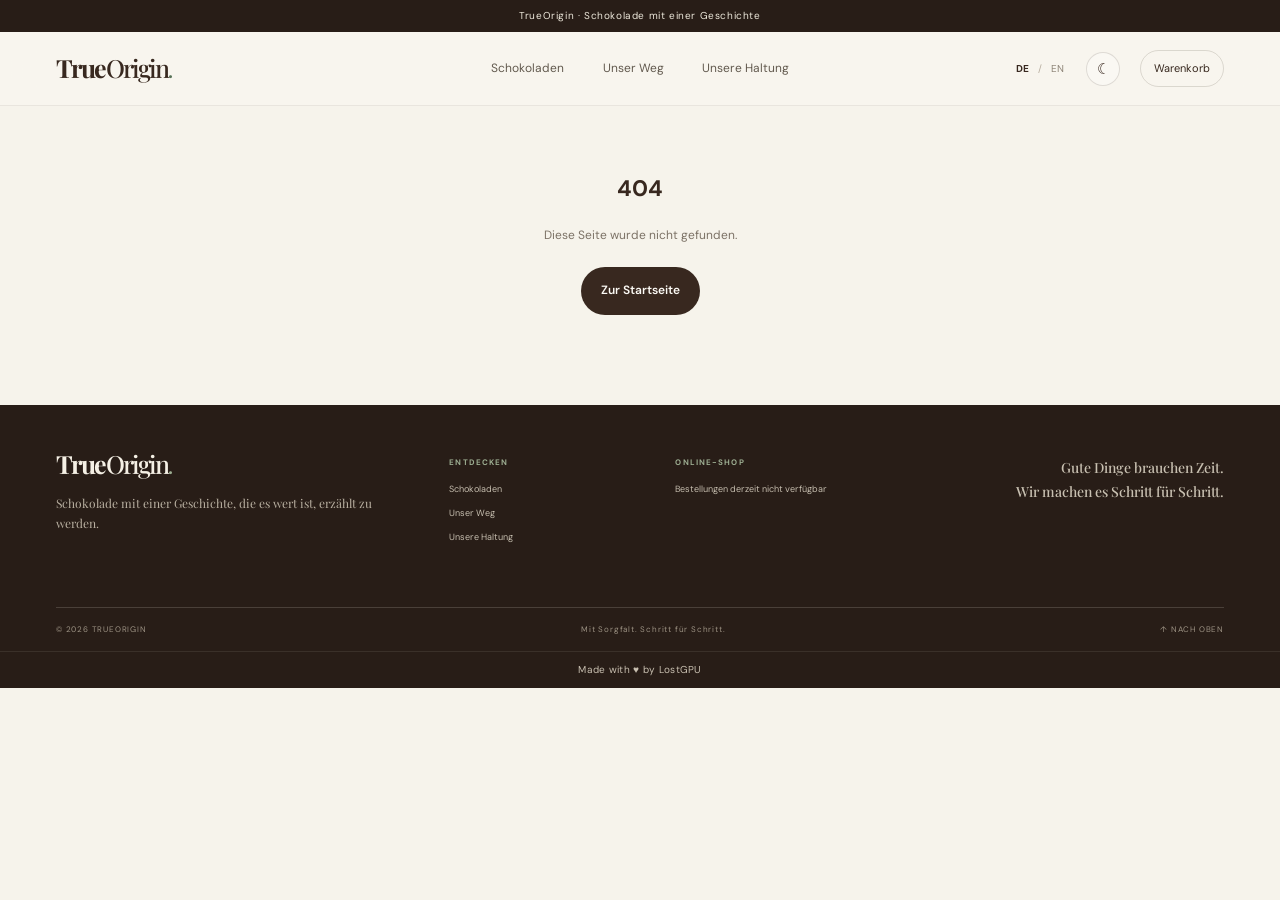
==== index.html @ 8ce08ff2 "Created TrueOrigin Project" ====
<!doctype html>
<html lang="de">
  <head>
    <meta charset="utf-8">
    <meta name="viewport" content="width=device-width, initial-scale=1">
    <meta name="theme-color" content="#f6f2e9">
    <meta name="description" content="TrueOrigin Schokolade — jede Tafel hat eine Geschichte. Entdecke unsere Sorten und verfolge den Weg vom Kakao bis zu dir.">
    <title>TrueOrigin — Jeder Bissen hat eine Geschichte</title>
    <link rel="canonical" href="https://trueorigin.netlify.app/">
    <script src="/src/theme-init.js"></script>
    <link rel="preconnect" href="https://fonts.googleapis.com">
    <link rel="preconnect" href="https://fonts.gstatic.com" crossorigin>
    <link rel="preconnect" href="https://images.unsplash.com">
    <link rel="preconnect" href="https://unpkg.com">
    <link rel="preconnect" href="https://tile.openstreetmap.org">
    <link href="https://fonts.googleapis.com/css2?family=DM+Sans:wght@400;500;600;700&family=Playfair+Display:wght@500;600;700&display=swap" rel="stylesheet">
    <link rel="stylesheet" href="/assets/styles.css">
    <script type="module" src="/src/main.js"></script>
  </head>
  <body>
    <div id="site-header"></div>
    <main id="page-content"></main>
    <div id="site-footer"></div>
    <div id="toast" class="toast" role="status" aria-live="polite"></div>
    <noscript>Bitte aktiviere JavaScript, um den TrueOrigin-Shop zu nutzen.</noscript>
  </body>
</html>
---- assets/styles.css ----
:root {
  color-scheme: light;
  --cream: #f6f3eb;
  --paper: #fcfaf5;
  --cream-deep: #eee8db;
  --cacao: #38281f;
  --cacao-dark: #281d17;
  --muted: #827a6e;
  --line: #ded8ca;
  --green: #587258;
  --green-pale: #dce5d8;
  --serif: "Playfair Display", Georgia, serif;
  --sans: "DM Sans", Arial, sans-serif;
  --radius-sm: 12px;
  --radius-md: 20px;
  --radius-lg: 30px;
  --shadow: 0 16px 50px rgba(48, 36, 27, .08);
}

:root[data-theme="dark"] {
  color-scheme: dark;
  --cream: #1b1915;
  --paper: #24211c;
  --cream-deep: #2c2821;
  --cacao: #eee8dd;
  --cacao-dark: #100e0c;
  --muted: #b7afa2;
  --line: #484237;
  --green: #94aa89;
  --green-pale: #344131;
  --shadow: 0 16px 50px rgba(0, 0, 0, .28);
}

* { box-sizing: border-box; }
html { scroll-behavior: smooth; scroll-padding-top: 110px; }
body { margin: 0; background: var(--cream); color: var(--cacao); font: 14px/1.6 var(--sans); -webkit-font-smoothing: antialiased; }
body, button, input, select { font-family: var(--sans); }
a { color: inherit; text-decoration: none; }
button, input, select { font-size: inherit; }
button { color: inherit; }
img { display: block; max-width: 100%; }
.page-shell { width: min(1280px, calc(100% - 112px)); margin-inline: auto; }
.section-shell { padding-block: 104px; }
.announcement { min-height: 32px; display: flex; justify-content: center; align-items: center; gap: 8px; background: var(--cacao-dark); color: #eee9dc; font-size: 9px; letter-spacing: .06em; text-align: center; padding-inline: 12px; }
.announcement b { color: #c4d2bc; font-weight: 500; }
.site-header { position: sticky; top: 0; z-index: 20; height: 74px; padding: 0 max(56px, calc((100% - 1280px) / 2)); display: grid; grid-template-columns: 1fr auto 1fr; align-items: center; border-bottom: 1px solid rgba(56,40,31,.08); background: rgba(248,246,239,.83); backdrop-filter: blur(18px); -webkit-backdrop-filter: blur(18px); transition: box-shadow .25s ease, background .25s ease; }
.site-header.scrolled { background: rgba(248,246,239,.94); box-shadow: 0 8px 26px rgba(42,32,24,.06); }
.wordmark { font: 700 25px/1 var(--serif); letter-spacing: -.075em; white-space: nowrap; }
.wordmark span { font-weight: 500; }
.wordmark i { color: var(--green); font: normal 26px var(--sans); }
.main-nav { display: flex; align-items: center; gap: clamp(20px,3vw,42px); height: 100%; }
.main-nav a { position: relative; display: flex; align-items: center; height: 100%; color: #62594e; font-size: 11px; transition: color .2s ease; }
.main-nav a::after { position: absolute; right: 0; bottom: 17px; left: 0; height: 1px; background: var(--green); content: ""; transform: scaleX(0); transform-origin: left; transition: transform .24s ease; }
.main-nav a:hover, .main-nav a[aria-current="page"] { color: var(--cacao); }
.main-nav a:hover::after, .main-nav a[aria-current="page"]::after { transform: scaleX(1); }
.header-actions { display: flex; justify-content: flex-end; align-items: center; gap: 20px; }
.theme-toggle { width: 34px; height: 34px; display: inline-grid; place-items: center; border: 1px solid rgba(56,40,31,.14); border-radius: 50%; background: rgba(255,255,255,.3); color: var(--cacao); cursor: pointer; font-size: 15px; transition: background .2s ease,border-color .2s ease,transform .2s ease; }
.theme-toggle:hover { transform: rotate(-8deg); border-color: var(--green); background: var(--green-pale); }
.language-switch { display: flex; align-items: center; gap: 7px; color: #b7ad9e; font-size: 9px; }
.language-button { padding: 5px 2px; border: 0; background: transparent; color: #8d8377; cursor: pointer; font-size: 9px; }
.language-button.is-active { color: var(--cacao); font-weight: 700; }
.bag-link { display: inline-flex; align-items: center; gap: 8px; padding: 9px 13px; border: 1px solid rgba(56,40,31,.15); border-radius: 99px; font-size: 10px; transition: background .2s ease, border .2s ease, transform .2s ease; }
.bag-link:hover { transform: translateY(-1px); border-color: var(--green); background: rgba(220,229,216,.45); }
.bag-count { min-width: 19px; height: 19px; display: inline-grid; place-items: center; padding-inline: 5px; border-radius: 99px; background: var(--green); color: white; font-size: 9px; }
.bag-count:empty { display: none; }
.menu-toggle { display: none; }
.eyebrow { margin: 0; display: flex; align-items: center; gap: 9px; color: var(--green); font-size: 9px; line-height: 1.5; font-weight: 700; letter-spacing: .14em; }
.eyebrow-dot { width: 6px; height: 6px; flex: 0 0 auto; border-radius: 50%; background: var(--green); }
h1,h2,h3,p { margin-top: 0; }
h1,h2 { text-wrap: balance; }
h1 em,h2 em { color: var(--green); font-weight: 500; }
.button { min-height: 48px; display: inline-flex; align-items: center; justify-content: center; gap: 22px; padding: 0 19px; border: 1px solid transparent; border-radius: 999px; font-size: 11px; font-weight: 600; cursor: pointer; transition: background .22s ease,color .22s ease,transform .22s ease,box-shadow .22s ease; }
.button-dark { background: var(--cacao); color: var(--paper); }
.button-dark:hover { transform: translateY(-2px); background: var(--green); box-shadow: 0 8px 22px rgba(50,72,48,.18); }
.button-dark span:last-child { color: #c6d3bf; font-size: 15px; }
.button-outline { border-color: rgba(56,40,31,.2); background: rgba(255,255,255,.25); }
.button-outline:hover { transform: translateY(-2px); border-color: var(--green); background: var(--green-pale); }
.button:disabled { opacity: .48; cursor: not-allowed; transform: none; }
.text-link { display: inline-flex; align-items: center; gap: 10px; font-size: 10px; font-weight: 600; }
.text-link span:last-child { color: var(--green); font-size: 15px; transition: transform .2s ease; }
.text-link:hover span:last-child { transform: translate(3px,-2px); }
.hero { position: relative; min-height: 650px; display: grid; grid-template-columns: .92fr 1.08fr; align-items: center; gap: 5%; padding-block: 50px 68px; }
.hero-copy { position: relative; z-index: 1; padding-left: 4%; }
.hero h1 { margin: 24px 0 19px; font: 500 clamp(54px,6.1vw,82px)/.99 var(--serif); letter-spacing: -.06em; }
.hero-description { max-width: 405px; margin-bottom: 26px; color: #70685e; font-size: 12px; line-height: 1.9; }
.hero-actions { display: flex; align-items: center; gap: 25px; }
.hero-note { display: flex; align-items: center; gap: 10px; margin-top: 49px; color: #81776b; font-size: 9px; }
.note-rule { width: 28px; height: 1px; background: #a49a87; }
.hero-visual { position: relative; height: min(51vw,530px); min-height: 410px; overflow: hidden; border-radius: var(--radius-lg); background: #9c806b; box-shadow: var(--shadow); }
.hero-photo { width: 100%; height: 100%; object-fit: cover; object-position: center; filter: saturate(.72) contrast(1.02); transition: transform 1.2s cubic-bezier(.2,.7,.2,1); }
.hero-visual:hover .hero-photo { transform: scale(1.025); }
.photo-shade { position: absolute; inset: 0; pointer-events: none; background: linear-gradient(180deg,rgba(31,23,17,.03) 45%,rgba(31,23,17,.53)); }
.hero-stamp { position: absolute; top: 25px; right: 25px; width: 99px; height: 99px; display: flex; flex-direction: column; align-items: center; justify-content: center; gap: 2px; border: 1px solid rgba(250,246,236,.68); border-radius: 50%; color: #fffaf0; backdrop-filter: blur(4px); transform: rotate(9deg); }
.hero-stamp span { font-size: 7px; letter-spacing: .14em; }
.hero-stamp strong { font: 600 17px var(--serif); letter-spacing: .03em; }
.hero-product-label { position: absolute; bottom: 74px; left: 25px; display: flex; align-items: center; gap: 10px; color: white; font-size: 8px; line-height: 1.7; letter-spacing: .12em; }
.hero-product-label b { font-size: 10px; font-weight: 500; letter-spacing: .02em; }
.label-line { width: 27px; height: 1px; background: #b9c9ae; }
.hero-caption { position: absolute; right: 16px; bottom: 14px; left: 16px; display: flex; justify-content: space-between; padding: 14px 15px; border: 1px solid rgba(255,255,255,.28); border-radius: 13px; background: rgba(39,29,23,.34); color: #fffaf0; font-size: 9px; backdrop-filter: blur(10px); }
.hero-caption span:last-child { color: #ddd4c6; letter-spacing: .08em; }
.hero-side-note { position: absolute; right: -43px; bottom: 77px; color: #8b8172; font-size: 7px; letter-spacing: .13em; writing-mode: vertical-rl; }
.intro-strip { background: var(--cream-deep); border-block: 1px solid rgba(56,40,31,.06); }
.intro-inner { width: min(1000px,calc(100% - 48px)); min-height: 68px; margin-inline: auto; display: flex; justify-content: space-between; align-items: center; color: #645a4d; font: 500 13px var(--serif); }
.intro-star { color: var(--green); font-size: 17px; }
.section-heading { display: flex; justify-content: space-between; align-items: end; gap: 35px; margin-bottom: 37px; }
.section-heading h2,.shop-heading h2,.impact-heading h2 { margin: 16px 0 0; font: 500 clamp(36px,4.4vw,55px)/1.08 var(--serif); letter-spacing: -.045em; }
.section-intro { width: min(360px,40%); margin: 0 2% 5px 0; color: #766d61; font-size: 11px; line-height: 1.9; }
.story-section { padding-block: 104px; }
.story-grid { display: grid; grid-template-columns: .9fr 1.1fr; gap: 7%; align-items: center; }
.story-image { height: 440px; overflow: hidden; border-radius: var(--radius-lg); background: var(--cream-deep); }
.story-image img { width: 100%; height: 100%; object-fit: cover; filter: saturate(.72); }
.story-copy h2 { margin: 19px 0; font: 500 clamp(38px,4.4vw,54px)/1.08 var(--serif); letter-spacing: -.05em; }
.story-copy > p:not(.eyebrow) { max-width: 490px; color: #756c60; font-size: 12px; line-height: 1.95; }
.story-badges { display: flex; flex-wrap: wrap; gap: 8px; margin-top: 24px; }
.pill { display: inline-flex; align-items: center; gap: 7px; padding: 8px 11px; border: 1px solid var(--line); border-radius: 99px; color: #635b50; font-size: 9px; }
.pill::before { width: 6px; height: 6px; content: ""; border-radius: 50%; background: var(--green); }
.journey-section { padding-block: 100px; background: #ede8dc; }
.map-card { padding: 22px 24px 0; overflow: hidden; border: 1px solid rgba(56,40,31,.09); border-radius: var(--radius-lg); background: rgba(251,249,243,.84); box-shadow: 0 12px 40px rgba(48,36,27,.04); }
.map-topline { min-height: 34px; display: flex; justify-content: space-between; gap: 14px; border-bottom: 1px solid #e6e1d6; color: #756d62; font-size: 8px; font-weight: 700; letter-spacing: .12em; }
.map-disclaimer { margin: 13px 0 0; padding: 10px 13px; border-radius: var(--radius-sm); background: #f1e7d6; color: #766044; font-size: 9px; line-height: 1.6; }
.map-graphic { position: relative; height: clamp(300px,38vw,460px); margin-block: 6px; overflow: hidden; }
.map-graphic.leaflet-container { border-radius: var(--radius-md); background: #e9e7dc; font: 10px var(--sans); }
.map-graphic .leaflet-tile-pane { filter: saturate(.72); }
.map-graphic .leaflet-control-zoom a { color: #38281f; }
.map-graphic .leaflet-control-attribution { font-size: 8px; }
.map-error { margin: 0; padding: 28px; color: #746a5d; font-size: 11px; }
.map-error a { color: var(--green); text-decoration: underline; }
.journey-stops { display: grid; grid-template-columns: repeat(4,1fr); gap: 10px; padding-bottom: 18px; }
.journey-stop { min-height: 113px; padding: 15px; border: 1px solid #e4dfd3; border-radius: var(--radius-md); background: rgba(255,255,255,.46); text-align: left; cursor: pointer; transition: border-color .2s,background .2s,transform .2s; }
.journey-stop:hover,.journey-stop[aria-pressed="true"] { transform: translateY(-2px); border-color: #9aaa8f; background: #f4f3ea; }
.journey-stop small { display: block; margin-bottom: 8px; color: var(--green); font-size: 8px; font-weight: 700; letter-spacing: .12em; }
.journey-stop strong { display: block; margin-bottom: 4px; font: 600 15px var(--serif); }
.journey-stop span { display: block; color: #82796d; font-size: 9px; line-height: 1.5; }
.journey-detail { min-height: 43px; padding: 0 2px 17px; color: #82796d; font-size: 9px; }
.map-facts { display: grid; grid-template-columns: repeat(3,1fr); border-top: 1px solid #e3ded2; }
.map-fact { min-height: 98px; padding: 15px 20px 14px 0; }
.map-fact + .map-fact { padding-left: 22px; border-left: 1px solid #e3ded2; }
.fact-index { color: var(--green); font-size: 8px; font-weight: 700; letter-spacing: .13em; }
.map-fact strong { display: block; margin-top: 6px; font: 600 17px var(--serif); }
.map-fact p { margin: 3px 0 0; color: #81796d; font-size: 9px; line-height: 1.6; }
.shop-section { padding-block: 88px 96px; background: var(--paper); }
.shop-heading { display: flex; justify-content: space-between; align-items: end; margin-bottom: 33px; }
.shop-heading h2 { font-size: clamp(34px,4.2vw,49px); }
.shop-all { margin-bottom: 9px; }
.product-grid { display: grid; grid-template-columns: repeat(3,1fr); gap: 20px; }
.product-card { min-width: 0; }
.product-image { position: relative; height: clamp(240px,29vw,350px); overflow: hidden; border-radius: var(--radius-md); background: #ded5c4; }
.product-image img { width: 100%; height: 100%; object-fit: cover; display: block; filter: saturate(.78); transition: transform .55s cubic-bezier(.2,.7,.2,1),filter .3s ease; }
.product-card:hover .product-image img { transform: scale(1.045); filter: saturate(.94); }
.product-tag { position: absolute; top: 13px; left: 13px; padding: 8px 10px; border: 1px solid rgba(56,40,31,.06); border-radius: 99px; background: rgba(249,247,240,.86); color: var(--cacao); font-size: 7px; font-weight: 700; letter-spacing: .1em; backdrop-filter: blur(12px); }
.quick-view { position: absolute; right: 12px; bottom: 12px; padding: 11px 13px; border-radius: 99px; background: rgba(252,250,245,.91); color: var(--cacao); font-size: 9px; opacity: 0; transform: translateY(5px); transition: opacity .2s,transform .2s; backdrop-filter: blur(12px); }
.product-card:hover .quick-view,.product-card:focus-visible .quick-view { opacity: 1; transform: translateY(0); }
.product-meta { display: flex; justify-content: space-between; gap: 12px; padding: 14px 3px; }
.product-meta h3 { margin: 0 0 4px; font: 600 17px var(--serif); }
.product-meta p { margin: 0; color: #766d61; font-size: 9px; }
.product-meta > strong { padding-top: 2px; white-space: nowrap; font-size: 11px; font-weight: 600; }
.product-meta > .product-availability { display: inline-flex; align-items: center; gap: 7px; color: #467e45; font-size: 10px; font-weight: 600; }
.product-meta > .product-availability.is-unavailable { color: #b63d36; }
.impact-section { padding-block: 102px 100px; }
.impact-heading { text-align: center; }
.impact-heading .eyebrow { justify-content: center; }
.impact-heading h2 { margin-top: 17px; }
.impact-grid { display: grid; grid-template-columns: repeat(3,1fr); margin-top: 46px; border-block: 1px solid var(--line); }
.impact-card { min-height: 210px; padding: 25px 29px; }
.impact-card + .impact-card { border-left: 1px solid var(--line); }
.impact-number { display: block; color: var(--green); font: 500 50px/.95 var(--serif); letter-spacing: -.055em; }
.impact-card h3 { margin: 13px 0 7px; font: 600 17px var(--serif); }
.impact-card p { max-width: 270px; margin-bottom: 16px; color: #766d61; font-size: 10px; line-height: 1.8; }
.impact-footnote { color: #918878; font-size: 7px; font-weight: 700; letter-spacing: .12em; }
.impact-disclaimer { margin: 15px 0 0; color: #8a8174; font-size: 9px; text-align: center; }
.closing-note { background: var(--green); color: #f6f3eb; }
.closing-inner { min-height: 260px; display: flex; flex-direction: column; justify-content: center; align-items: center; padding: 44px 24px; text-align: center; }
.closing-mark { height: 30px; color: #c6d0be; font: 500 54px/.9 var(--serif); }
.closing-inner p { margin: 9px 0 21px; font: 500 clamp(21px,3vw,31px)/1.45 var(--serif); }
.closing-origin { color: #d1d8cb; font-size: 8px; letter-spacing: .16em; }
.shop-cta { min-height: 220px; display: flex; justify-content: space-between; align-items: center; gap: 20px; }
.shop-cta h2 { margin: 13px 0 0; font: 500 clamp(33px,4vw,47px)/1.08 var(--serif); letter-spacing: -.04em; }
.site-footer { background: var(--cacao-dark); color: #eee9dc; }
.footer-main { min-height: 202px; display: grid; grid-template-columns: 1.5fr .8fr 1.15fr 1fr; gap: 35px; align-items: start; padding-block: 43px 32px; }
.wordmark-footer { color: #f5f0e5; }
.wordmark-footer i { color: #9cad91; }
.footer-brand p { margin: 11px 0 0; color: #b8afa0; font: 12px/1.7 var(--serif); }
.footer-column { display: flex; flex-direction: column; align-items: flex-start; gap: 10px; padding-top: 8px; color: #c5bdae; font-size: 9px; }
.footer-column a:hover { color: #d1ddc8; }
.footer-heading { margin-bottom: 3px; color: #9cad91; font-size: 8px; font-weight: 700; letter-spacing: .14em; }
.footer-signoff { justify-self: end; padding-top: 8px; color: #c8c0b1; font: 500 14px/1.7 var(--serif); text-align: right; }
.footer-bottom { min-height: 44px; display: flex; justify-content: space-between; align-items: center; border-top: 1px solid rgba(243,237,222,.17); color: #9d9384; font-size: 7px; letter-spacing: .1em; }
.creator-credit { min-height: 37px; display: flex; justify-content: center; align-items: center; border-top: 1px solid rgba(243,237,222,.09); color: #c9c0b1; font-size: 9px; letter-spacing: .03em; }

/* Product pages */
.breadcrumbs { display: flex; flex-wrap: wrap; align-items: center; gap: 9px; margin-bottom: 27px; color: #877d70; font-size: 9px; }
.breadcrumbs a:hover { color: var(--green); }
.breadcrumbs span:last-child { color: var(--cacao); }
.product-page { padding-block: 36px 80px; }
.product-detail { display: grid; grid-template-columns: 1fr .9fr; gap: 8%; align-items: start; }
.detail-image { position: relative; height: min(56vw,590px); min-height: 400px; overflow: hidden; border-radius: var(--radius-lg); background: #ded5c4; }
.detail-image img { width: 100%; height: 100%; object-fit: cover; filter: saturate(.94); transition: opacity .25s ease; }
.detail-origin { position: absolute; bottom: 15px; left: 15px; max-width: calc(100% - 30px); padding: 9px 13px; border: 1px solid rgba(56,40,31,.07); border-radius: 99px; background: rgba(252,250,245,.87); color: var(--cacao); font-size: 8px; letter-spacing: .08em; backdrop-filter: blur(12px); }
.detail-copy { padding-top: 20px; }
.detail-copy .eyebrow { margin-bottom: 17px; }
.detail-copy h1 { margin: 0 0 10px; font: 500 clamp(41px,5vw,63px)/1.04 var(--serif); letter-spacing: -.05em; }
.detail-subtitle { margin-bottom: 19px; color: #756c60; font: 17px var(--serif); }
.detail-price { font-size: 14px; font-weight: 600; }
.availability-label { display: inline-flex; margin: 0 0 3px; padding: 6px 11px; border: 1px solid var(--line); border-radius: 99px; color: var(--green); font-size: 9px; font-weight: 600; }
.availability-label { align-items: center; gap: 8px; }
.availability-label.is-unavailable { border-color: rgba(196,67,59,.28); color: #b63d36; }
.availability-label.is-available { border-color: rgba(70,126,69,.28); color: #467e45; }
.availability-dot { width: 8px; height: 8px; flex: 0 0 auto; border-radius: 50%; background: #4a9b50; box-shadow: 0 0 0 3px rgba(74,155,80,.12),0 0 10px rgba(74,155,80,.65); }
.is-unavailable .availability-dot { background: #d34b43; box-shadow: 0 0 0 3px rgba(211,75,67,.12),0 0 10px rgba(211,75,67,.72); }
.detail-cacao { display: flex; justify-content: space-between; align-items: center; max-width: 465px; margin-top: 15px; padding: 12px 0; border-top: 1px solid var(--line); border-bottom: 1px solid var(--line); font-size: 12px; }
.detail-cacao span { color: #756c60; }
.detail-cacao strong { font-weight: 600; }
.sample-label { display: inline-flex; margin-left: 8px; padding: 4px 8px; border-radius: 99px; background: #eee8db; color: #776a58; font-size: 8px; font-weight: 500; }
.detail-description { max-width: 465px; margin: 20px 0 19px; color: #71695e; font-size: 11px; line-height: 1.9; }
.purchase-row { display: flex; flex-wrap: wrap; gap: 10px; }
.quantity-control { min-height: 46px; display: inline-flex; align-items: center; border: 1px solid var(--line); border-radius: 99px; background: rgba(255,255,255,.35); }
.quantity-control button { width: 39px; height: 42px; border: 0; border-radius: 99px; background: transparent; cursor: pointer; font-size: 17px; }
.quantity-control button:hover { color: var(--green); }
.quantity-control input { width: 31px; border: 0; background: transparent; text-align: center; font-size: 11px; appearance: textfield; }
.quantity-control input::-webkit-inner-spin-button,.quantity-control input::-webkit-outer-spin-button { appearance: none; margin: 0; }
.product-accordions { display: grid; gap: 8px; margin-top: 25px; }
.product-accordions details { padding: 0 15px; border: 1px solid var(--line); border-radius: var(--radius-sm); background: rgba(255,255,255,.24); }
.product-accordions summary { padding: 13px 0; cursor: pointer; font-size: 10px; font-weight: 600; list-style: none; }
.product-accordions summary::-webkit-details-marker { display:none; }
.product-accordions summary::after { float: right; color: var(--green); content: "+"; font-size: 15px; line-height: 12px; }
.product-accordions details[open] summary::after { content: "−"; }
.accordion-content { padding: 0 0 14px; color: #766d61; font-size: 9px; line-height: 1.8; }
.data-notice { margin: 12px 0 0; color: #8a8174; font-size: 8px; line-height: 1.65; }
.nutrition-table { width: 100%; border-collapse: collapse; }
.nutrition-table td { padding: 5px 0; border-bottom: 1px solid #e7e1d6; }
.nutrition-table td:last-child { text-align: right; }
.product-extra { padding-block: 60px 75px; background: #eee9dc; }
.extra-grid { display: grid; grid-template-columns: repeat(3,1fr); gap: 14px; }
.extra-card { padding: 21px; border: 1px solid rgba(56,40,31,.08); border-radius: var(--radius-md); background: rgba(252,250,245,.64); }
.extra-card small { color: var(--green); font-size: 8px; font-weight: 700; letter-spacing: .11em; }
.extra-card h2 { margin: 9px 0 8px; font: 500 21px var(--serif); }
.extra-card p { margin: 0; color: #786f63; font-size: 10px; line-height: 1.8; }

/* Shop, cart, checkout */
.page-intro { padding-block: 67px 29px; }
.page-intro h1 { margin: 15px 0 9px; font: 500 clamp(42px,6vw,68px)/1.02 var(--serif); letter-spacing: -.05em; }
.page-intro > p:last-child { max-width: 540px; margin: 0; color: #766d61; font-size: 11px; line-height: 1.85; }
.shop-page { padding-bottom: 90px; }
.shop-page .product-grid { padding-top: 20px; }
.shop-page .product-image { height: clamp(250px,28vw,360px); }
.cart-layout { display: grid; grid-template-columns: 1.5fr .8fr; gap: 30px; padding-block: 27px 92px; }
.cart-list { display: grid; align-content: start; gap: 12px; }
.cart-item { display: grid; grid-template-columns: 104px 1fr auto; gap: 17px; align-items: center; padding: 13px; border: 1px solid var(--line); border-radius: var(--radius-md); background: rgba(255,255,255,.34); animation: rise-in .45s both; }
.cart-thumb { width: 104px; height: 104px; overflow: hidden; border-radius: 14px; background: var(--cream-deep); }
.cart-thumb img { width: 100%; height: 100%; object-fit: cover; }
.cart-item h2 { margin: 0 0 4px; font: 600 18px var(--serif); }
.cart-item p { margin: 0 0 11px; color: #81776b; font-size: 9px; }
.cart-item-actions { display: flex; align-items: center; gap: 15px; }
.cart-item-actions .quantity-control { min-height: 34px; }
.cart-item-actions .quantity-control button { width: 31px; height: 31px; font-size: 14px; }
.cart-item-actions .quantity-control input { width: 25px; font-size: 9px; }
.remove-button { padding: 4px 0; border: 0; background: transparent; color: #897b6d; cursor: pointer; font-size: 9px; text-decoration: underline; text-underline-offset: 3px; }
.remove-button:hover { color: #8d4a39; }
.cart-item-price { align-self: start; padding-top: 9px; white-space: nowrap; font-size: 11px; font-weight: 600; }
.cart-item-price.product-availability { display: inline-flex; align-items: center; gap: 7px; color: #467e45; }
.cart-item-price.product-availability.is-unavailable { color: #b63d36; }
.summary-card { position: sticky; top: 98px; height: fit-content; padding: 22px; border: 1px solid var(--line); border-radius: var(--radius-md); background: var(--paper); }
.summary-card h2 { margin-bottom: 19px; font: 500 23px var(--serif); }
.summary-line { display: flex; justify-content: space-between; gap: 10px; margin: 11px 0; color: #756c60; font-size: 10px; }
.summary-line.total { margin-top: 17px; padding-top: 15px; border-top: 1px solid var(--line); color: var(--cacao); font-size: 13px; font-weight: 700; }
.summary-note { margin: 13px 0; color: #84796c; font-size: 8px; line-height: 1.65; }
.summary-card .button { width: 100%; margin-top: 9px; }
.empty-state { padding: 65px 22px 90px; text-align: center; }
.empty-mark { width: 78px; height: 78px; display: grid; place-items: center; margin: 0 auto 20px; border-radius: 50%; background: var(--green-pale); color: var(--green); font: 32px var(--serif); }
.empty-state h2 { margin-bottom: 8px; font: 500 32px var(--serif); }
.empty-state p { margin-bottom: 22px; color: #7c7266; font-size: 11px; }
.checkout-layout { display: grid; grid-template-columns: minmax(0, 600px); justify-content: center; padding-block: 25px 90px; align-items: start; }
.checkout-layout .summary-card { position: static; }
.checkout-items { display: grid; gap: 11px; margin-bottom: 17px; }
.checkout-item { display: grid; grid-template-columns: 45px 1fr auto; gap: 10px; align-items: center; font-size: 9px; }
.checkout-item img { width: 45px; height: 45px; border-radius: 9px; object-fit: cover; }
.checkout-item span { color: #81776b; }
.checkout-empty { padding-block: 50px 90px; }

.toast { position: fixed; right: 22px; bottom: 22px; z-index: 40; max-width: calc(100% - 44px); padding: 12px 17px; border: 1px solid rgba(255,255,255,.22); border-radius: 99px; background: rgba(40,29,23,.94); color: white; font-size: 10px; opacity: 0; pointer-events: none; transform: translateY(9px); transition: opacity .22s,transform .22s; backdrop-filter: blur(12px); }
.toast.visible { opacity: 1; transform: translateY(0); }
.reveal { opacity: 0; transform: translateY(16px); transition: opacity .65s ease,transform .65s cubic-bezier(.2,.7,.2,1); }
.reveal.is-visible { opacity: 1; transform: none; }
.page-content-enter { animation: page-enter .35s ease both; }
@keyframes rise-in { from { opacity: 0; transform: translateY(8px); } to { opacity: 1; transform: none; } }
@keyframes page-enter { from { opacity: .4; transform: translateY(7px); } to { opacity: 1; transform: none; } }
@media (min-width: 1450px) { .hero { min-height: 700px; } }
@media (max-width: 900px) {
  .page-shell { width: calc(100% - 64px); }
  .site-header { padding-inline: 32px; }
  .main-nav { gap: 17px; }
  .main-nav a { font-size: 9px; }
  .hero { min-height: 580px; gap: 4%; }
  .hero h1 { font-size: clamp(47px,7vw,68px); }
  .hero-visual { height: 450px; min-height: 0; }
  .journey-stops { grid-template-columns: repeat(2,1fr); }
  .footer-main { grid-template-columns: 1.3fr .8fr 1.1fr; }
  .footer-signoff { display: none; }
}
@media (max-width: 650px) {
  html { scroll-padding-top: 90px; }
  .page-shell { width: calc(100% - 40px); }
  .section-shell { padding-block: 72px; }
  .announcement { min-height: 30px; font-size: 8px; letter-spacing: .015em; }
  .site-header { height: 64px; padding-inline: 20px; grid-template-columns: 1fr auto; }
  .wordmark { font-size: 22px; }
  .header-actions { gap: 12px; }
  .bag-link { padding: 7px 9px; font-size: 9px; }
  .bag-count { font-size: 8px; }
  .main-nav { position: fixed; top: 94px; right: 10px; left: 10px; height: auto; display: none; flex-direction: column; align-items: stretch; gap: 0; padding: 8px; border: 1px solid rgba(56,40,31,.1); border-radius: 17px; background: rgba(251,249,243,.93); box-shadow: var(--shadow); backdrop-filter: blur(16px); }
  .main-nav.is-open { display: flex; animation: rise-in .2s ease both; }
  .main-nav a { min-height: 43px; padding: 0 12px; border-radius: 10px; font-size: 11px; }
  .main-nav a:hover { background: #efede4; }
  .main-nav a::after { display: none; }
  .menu-toggle { width: 36px; height: 36px; display: inline-grid; place-items: center; border: 1px solid rgba(56,40,31,.12); border-radius: 50%; background: transparent; cursor: pointer; font-size: 16px; }
  .hero { display: flex; flex-direction: column; align-items: stretch; gap: 27px; padding-block: 73px 43px; }
  .hero-copy { padding: 0 2px; }
  .hero h1 { margin: 19px 0 14px; font-size: clamp(55px,14vw,76px); }
  .hero-description { max-width: 410px; margin-bottom: 20px; font-size: 11px; }
  .hero-note { margin-top: 25px; font-size: 8px; }
  .hero-visual { height: 370px; margin-right: 7px; border-radius: 23px; }
  .hero-stamp { top: 15px; right: 15px; width: 82px; height: 82px; }
  .hero-side-note { right: -17px; bottom: 58px; font-size: 6px; }
  .intro-inner { min-height: 59px; width: calc(100% - 26px); gap: 7px; }
  .intro-inner > span:not(.intro-star) { max-width: 106px; font-size: 9px; line-height: 1.25; text-align: center; }
  .intro-star { font-size: 12px; }
  .section-heading { display: block; margin-bottom: 25px; }
  .section-heading h2,.impact-heading h2 { font-size: 39px; }
  .section-intro { width: auto; max-width: 390px; margin: 15px 0 0; font-size: 10px; }
  .story-grid { grid-template-columns: 1fr; gap: 27px; }
  .story-image { height: 300px; border-radius: 22px; }
  .story-copy h2 { font-size: 39px; }
  .story-copy > p:not(.eyebrow) { font-size: 10px; }
  .journey-section { padding-block: 72px; }
  .map-card { padding: 16px 12px 0; border-radius: 21px; }
  .map-topline { font-size: 6px; letter-spacing: .07em; }
  .map-graphic { height: 258px; margin-inline: -7px; }
  .journey-stops { grid-template-columns: 1fr 1fr; gap: 7px; }
  .journey-stop { min-height: 103px; padding: 11px; border-radius: 14px; }
  .journey-stop strong { font-size: 13px; }
  .journey-stop span { font-size: 8px; }
  .journey-detail { font-size: 8px; }
  .map-facts { grid-template-columns: 1fr; }
  .map-fact { min-height: 0; padding: 12px 3px !important; }
  .map-fact + .map-fact { border-left: 0; border-top: 1px solid #e3ded2; }
  .map-fact strong { font-size: 15px; }
  .shop-section { padding-block: 69px; }
  .shop-heading { display: block; margin-bottom: 24px; }
  .shop-heading h2 { font-size: 37px; }
  .shop-all { margin-top: 14px; }
  .product-grid { grid-template-columns: 1fr; gap: 12px; }
  .product-image,.shop-page .product-image { height: 305px; }
  .quick-view { opacity: 1; transform: none; }
  .product-meta h3 { font-size: 16px; }
  .impact-section { padding-block: 72px; }
  .impact-heading .eyebrow { font-size: 7px; }
  .impact-heading h2 { font-size: 35px; }
  .impact-grid { grid-template-columns: 1fr; margin-top: 30px; }
  .impact-card { min-height: 0; padding: 18px 12px; }
  .impact-card + .impact-card { border-left: 0; border-top: 1px solid var(--line); }
  .impact-card p { margin-bottom: 10px; }
  .impact-disclaimer { font-size: 8px; line-height: 1.7; }
  .closing-inner { min-height: 219px; }
  .closing-inner p { font-size: 20px; }
  .shop-cta { min-height: 170px; }
  .shop-cta h2 { font-size: 32px; }
  .footer-main { grid-template-columns: 1fr 1fr; gap: 25px 15px; padding-block: 33px 28px; }
  .footer-brand { grid-column: 1/-1; }
  .footer-brand p br { display: none; }
  .footer-column { gap: 8px; font-size: 8px; }
  .footer-bottom { min-height: 50px; gap: 7px; font-size: 6px; letter-spacing: .04em; }
  .footer-bottom > span:nth-child(2) { display: none; }
  .creator-credit { min-height: 36px; }
  .product-page { padding-block: 25px 59px; }
  .breadcrumbs { margin-bottom: 18px; }
  .product-detail { grid-template-columns: 1fr; gap: 17px; }
  .detail-image { height: 355px; min-height: 0; border-radius: 22px; }
  .detail-copy { padding-top: 3px; }
  .detail-copy h1 { font-size: 43px; }
  .detail-copy .eyebrow { font-size: 7px; }
  .detail-description { margin-block: 15px; }
  .product-extra { padding-block: 35px 48px; }
  .extra-grid { grid-template-columns: 1fr; gap: 8px; }
  .extra-card { padding: 17px; }
  .page-intro { padding-block: 45px 16px; }
  .page-intro h1 { font-size: 46px; }
  .shop-page { padding-bottom: 60px; }
  .cart-layout,.checkout-layout { grid-template-columns: 1fr; gap: 18px; padding-block: 17px 62px; }
  .cart-item { grid-template-columns: 76px 1fr auto; gap: 11px; padding: 9px; border-radius: 16px; }
  .cart-thumb { width: 76px; height: 83px; border-radius: 11px; }
  .cart-item h2 { font-size: 14px; }
  .cart-item p { font-size: 8px; }
  .cart-item-actions { gap: 9px; }
  .cart-item-price { font-size: 9px; }
  .summary-card { position: static; padding: 18px; }
  .empty-state { padding-block: 48px 66px; }
}

:root[data-theme="dark"] body { background: var(--cream); color: var(--cacao); }
:root[data-theme="dark"] .site-header { border-color: rgba(238,232,221,.1); background: rgba(27,25,21,.88); }
:root[data-theme="dark"] .site-header.scrolled { background: rgba(27,25,21,.96); }
:root[data-theme="dark"] .main-nav a,
:root[data-theme="dark"] .section-intro,
:root[data-theme="dark"] .hero-description,
:root[data-theme="dark"] .story-copy > p:not(.eyebrow),
:root[data-theme="dark"] .map-fact p,
:root[data-theme="dark"] .product-meta p,
:root[data-theme="dark"] .impact-card p,
:root[data-theme="dark"] .page-intro > p:last-child,
:root[data-theme="dark"] .detail-description,
:root[data-theme="dark"] .accordion-content,
:root[data-theme="dark"] .extra-card p,
:root[data-theme="dark"] .empty-state p { color: #bdb4a6; }
:root[data-theme="dark"] .bag-link,
:root[data-theme="dark"] .theme-toggle { border-color: rgba(238,232,221,.2); background: rgba(255,255,255,.035); }
:root[data-theme="dark"] .theme-toggle:hover { background: var(--green-pale); }
:root[data-theme="dark"] .bag-link:hover { background: rgba(148,170,137,.12); }
:root[data-theme="dark"] .hero-note,
:root[data-theme="dark"] .hero-side-note,
:root[data-theme="dark"] .breadcrumbs,
:root[data-theme="dark"] .cart-item p,
:root[data-theme="dark"] .remove-button,
:root[data-theme="dark"] .summary-line,
:root[data-theme="dark"] .summary-note,
:root[data-theme="dark"] .detail-subtitle { color: #b2a898; }
:root[data-theme="dark"] .intro-strip,
:root[data-theme="dark"] .journey-section,
:root[data-theme="dark"] .product-extra { background: #24211b; border-color: rgba(238,232,221,.08); }
:root[data-theme="dark"] .intro-inner,
:root[data-theme="dark"] .map-topline { color: #d3cbbb; }
:root[data-theme="dark"] .map-card,
:root[data-theme="dark"] .summary-card { border-color: #484237; background: rgba(37,34,29,.92); }
:root[data-theme="dark"] .map-disclaimer { border-color: #5a4a34; background: #352e22; color: #e0c89d; }
:root[data-theme="dark"] .map-graphic .leaflet-tile-pane { filter: saturate(.45) invert(.82) hue-rotate(180deg) brightness(.72) contrast(.9); }
:root[data-theme="dark"] .map-graphic .leaflet-control-zoom a { border-color: #514a3e; background: #2b2924; color: #eee8dd; }
:root[data-theme="dark"] .map-graphic .leaflet-control-attribution { background: rgba(35,32,27,.86); color: #c8c0b3; }
:root[data-theme="dark"] .map-graphic .leaflet-control-attribution a { color: #d7cebe; }
:root[data-theme="dark"] .map-graphic .leaflet-tooltip { border-color: #514a3e; background: #2b2924; color: #eee8dd; }
:root[data-theme="dark"] .journey-stop,
:root[data-theme="dark"] .extra-card { border-color: #494438; background: rgba(47,44,37,.9); color: #eee8dd; }
:root[data-theme="dark"] .journey-stop span,
:root[data-theme="dark"] .journey-detail { color: #b7ae9f; }
:root[data-theme="dark"] .journey-stop:hover,
:root[data-theme="dark"] .journey-stop[aria-pressed="true"] { border-color: #849a77; background: #34372d; }
:root[data-theme="dark"] .journey-stop strong { color: #f0eadf; }
:root[data-theme="dark"] .map-fact + .map-fact,
:root[data-theme="dark"] .map-facts,
:root[data-theme="dark"] .map-topline { border-color: #484237; }
:root[data-theme="dark"] .shop-section { background: #201e19; }
:root[data-theme="dark"] .product-tag,
:root[data-theme="dark"] .quick-view,
:root[data-theme="dark"] .detail-origin { border-color: rgba(238,232,221,.12); background: rgba(32,30,25,.86); color: #f0eadf; }
:root[data-theme="dark"] .impact-grid,
:root[data-theme="dark"] .impact-card + .impact-card,
:root[data-theme="dark"] .detail-meta,
:root[data-theme="dark"] .detail-meta div + div,
:root[data-theme="dark"] .product-accordions details,
:root[data-theme="dark"] .cart-item { border-color: #484237; background: rgba(36,33,28,.76); }
:root[data-theme="dark"] .impact-disclaimer,
:root[data-theme="dark"] .impact-footnote,
:root[data-theme="dark"] .data-notice,
:root[data-theme="dark"] .detail-meta span { color: #aca394; }
:root[data-theme="dark"] .closing-note { background: #364633; }
:root[data-theme="dark"] .button-dark { background: #e8e1d3; color: #2b211b; }
:root[data-theme="dark"] .button-dark span:last-child { color: #52684e; }
:root[data-theme="dark"] .button-dark:hover { background: #a4b899; }
:root[data-theme="dark"] .button-outline,
:root[data-theme="dark"] .quantity-control { border-color: #514a3e; background: rgba(255,255,255,.025); color: #eee8dd; }
:root[data-theme="dark"] .sample-label,
:root[data-theme="dark"] .pill { border-color: #514a3e; background: #34312a; color: #e6dece; }
:root[data-theme="dark"] .product-accordions summary { color: #eee8dd; }
:root[data-theme="dark"] .nutrition-table td { border-color: #484237; }
:root[data-theme="dark"] .cart-item-price,
:root[data-theme="dark"] .product-meta > strong { color: #eee8dd; }
:root[data-theme="dark"] .footer-signoff { color: #d1c8b8; }
:root[data-theme="dark"] .main-nav { background: rgba(29,27,23,.95); }
:root[data-theme="dark"] .main-nav a:hover { background: rgba(255,255,255,.06); }

:root[data-theme="dark"] .hero-stamp { background: rgba(20,18,15,.14); }
:root[data-theme="dark"] .footer-bottom,
:root[data-theme="dark"] .creator-credit { border-color: rgba(238,232,221,.13); }
:root[data-theme="dark"] .summary-line.total { border-color: #484237; color: #eee8dd; }
@media (prefers-reduced-motion: reduce) {
  *,*::before,*::after { scroll-behavior: auto !important; animation-duration: .01ms !important; transition-duration: .01ms !important; }
  .reveal { opacity: 1; transform: none; }
}

body { font-size: 15px; }
.announcement { font-size: 10px; }
.main-nav a { font-size: 12px; }
.language-switch,.language-button { font-size: 10px; }
.bag-link,.text-link { font-size: 11px; }
.eyebrow { font-size: 10px; }
.button { font-size: 12px; }
.hero-description { font-size: 14px; }
.hero-note,.hero-caption { font-size: 10px; }
.hero-product-label { font-size: 9px; }
.section-intro,.page-intro > p:last-child { font-size: 13px; }
.map-topline { font-size: 9px; }
.map-disclaimer,.journey-detail,.map-fact p,.impact-card p { font-size: 11px; }
.journey-stop small { font-size: 9px; }
.product-meta p { font-size: 11px; }
.product-meta > .product-availability { font-size: 11px; }
.product-tag { font-size: 8px; }
.quick-view { font-size: 10px; }
.impact-disclaimer,.impact-footnote,.detail-subtitle { font-size: 11px; }
.breadcrumbs { font-size: 10px; }
.detail-description { font-size: 13px; }
.availability-label { font-size: 11px; }
.product-accordions summary { font-size: 12px; }
.accordion-content { font-size: 11px; }
.cart-item p,.remove-button { font-size: 10px; }
.cart-item-price,.summary-line { font-size: 12px; }
.summary-note,.checkout-item { font-size: 10px; }
.empty-state p { font-size: 12px; }
.footer-bottom { font-size: 8px; }
.creator-credit,.toast { font-size: 10px; }
.detail-cacao { font-size: 13px; }
.detail-cacao span { color: #756c60; }
.product-availability.is-available,.cart-item-price.is-available { color: #467e45; }
.product-availability.is-unavailable,.cart-item-price.is-unavailable { color: #b63d36; }
.availability-label.is-available { color: #467e45; }
.availability-label.is-unavailable { color: #b63d36; }
:root[data-theme="dark"] .detail-cacao span { color: #b2a898; }
:root[data-theme="dark"] .product-availability.is-available,
:root[data-theme="dark"] .cart-item-price.is-available,
:root[data-theme="dark"] .availability-label.is-available { color: #9ac58e; }
:root[data-theme="dark"] .product-availability.is-unavailable,
:root[data-theme="dark"] .cart-item-price.is-unavailable,
:root[data-theme="dark"] .availability-label.is-unavailable { color: #ef8178; }
:root[data-theme="dark"] .availability-label.is-unavailable { border-color: rgba(239,129,120,.32); }
:root[data-theme="dark"] .availability-label.is-available { border-color: rgba(154,197,142,.32); }

@media (max-width: 650px) {
  .announcement { font-size: 9px; }
  .main-nav a { font-size: 12px; }
  .hero-description { font-size: 12px; }
  .hero-note { font-size: 10px; }
  .intro-inner > span:not(.intro-star) { font-size: 10px; }
  .section-intro,.page-intro > p:last-child { font-size: 12px; }
  .map-topline { font-size: 7px; }
  .map-disclaimer,.journey-detail,.map-fact p { font-size: 10px; }
  .journey-stop small { font-size: 9px; }
  .detail-copy .eyebrow { font-size: 9px; }
  .detail-description { font-size: 12px; }
  .impact-heading .eyebrow { font-size: 9px; }
}
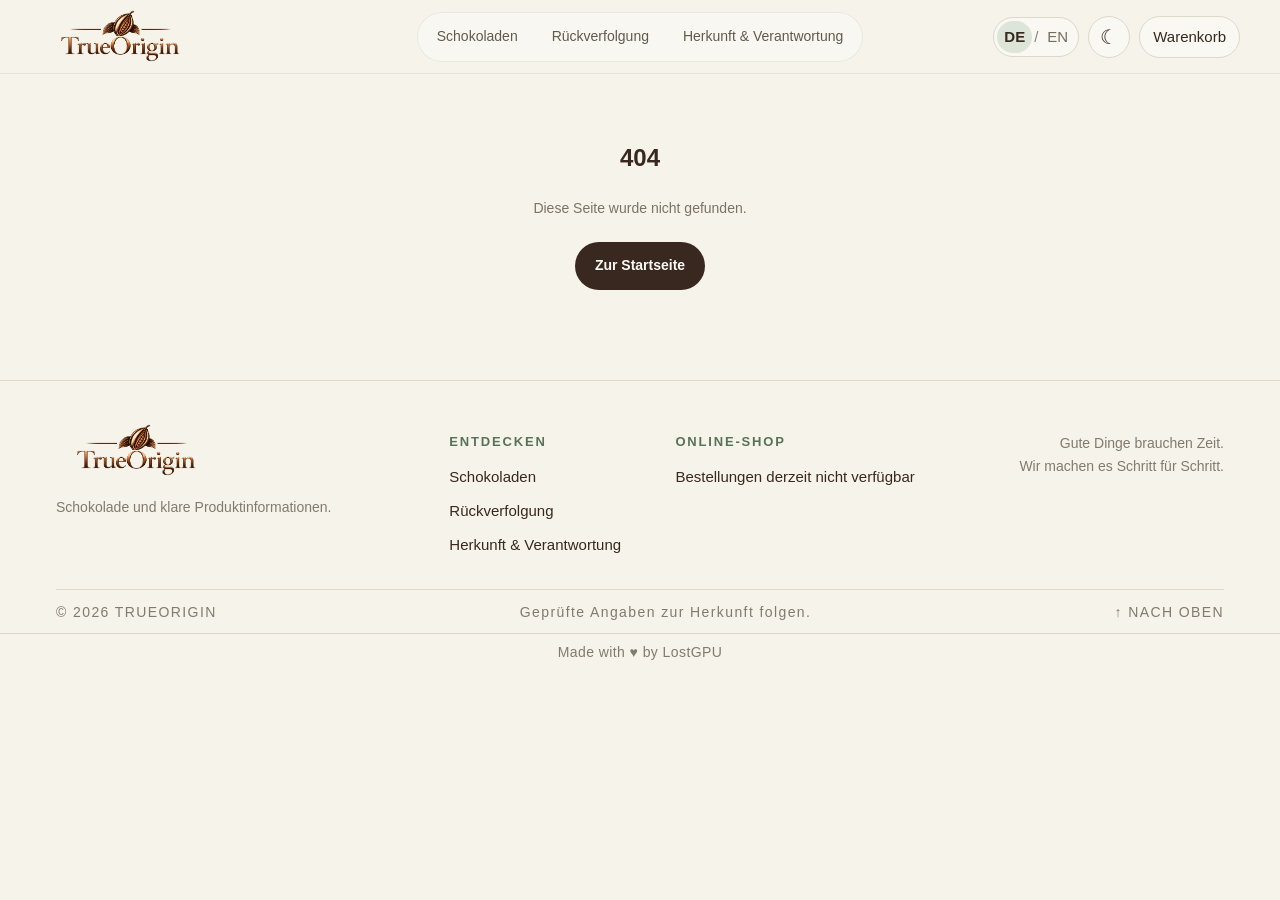
==== commit f286cc52: "new file:   assets/images/Dunkle Schokolade.png new file:   assets/images/Fruchtschokolade.png new f" ====
--- a/index.html
+++ b/index.html
@@ -8,12 +8,8 @@
     <title>TrueOrigin — Jeder Bissen hat eine Geschichte</title>
     <link rel="canonical" href="https://trueorigin.netlify.app/">
     <script src="/src/theme-init.js"></script>
-    <link rel="preconnect" href="https://fonts.googleapis.com">
-    <link rel="preconnect" href="https://fonts.gstatic.com" crossorigin>
-    <link rel="preconnect" href="https://images.unsplash.com">
     <link rel="preconnect" href="https://unpkg.com">
     <link rel="preconnect" href="https://tile.openstreetmap.org">
-    <link href="https://fonts.googleapis.com/css2?family=DM+Sans:wght@400;500;600;700&family=Playfair+Display:wght@500;600;700&display=swap" rel="stylesheet">
     <link rel="stylesheet" href="/assets/styles.css">
     <script type="module" src="/src/main.js"></script>
   </head>
--- a/assets/styles.css
+++ b/assets/styles.css
@@ -9,8 +9,8 @@
   --line: #ded8ca;
   --green: #587258;
   --green-pale: #dce5d8;
-  --serif: "Playfair Display", Georgia, serif;
-  --sans: "DM Sans", Arial, sans-serif;
+  --serif: Arial, Helvetica, sans-serif;
+  --sans: Arial, Helvetica, sans-serif;
   --radius-sm: 12px;
   --radius-md: 20px;
   --radius-lg: 30px;
@@ -32,7 +32,7 @@
 }
 
 * { box-sizing: border-box; }
-html { scroll-behavior: smooth; scroll-padding-top: 110px; }
+html { scroll-behavior: smooth; scroll-padding-top: 90px; }
 body { margin: 0; background: var(--cream); color: var(--cacao); font: 14px/1.6 var(--sans); -webkit-font-smoothing: antialiased; }
 body, button, input, select { font-family: var(--sans); }
 a { color: inherit; text-decoration: none; }
@@ -41,26 +41,26 @@
 img { display: block; max-width: 100%; }
 .page-shell { width: min(1280px, calc(100% - 112px)); margin-inline: auto; }
 .section-shell { padding-block: 104px; }
-.announcement { min-height: 32px; display: flex; justify-content: center; align-items: center; gap: 8px; background: var(--cacao-dark); color: #eee9dc; font-size: 9px; letter-spacing: .06em; text-align: center; padding-inline: 12px; }
-.announcement b { color: #c4d2bc; font-weight: 500; }
-.site-header { position: sticky; top: 0; z-index: 20; height: 74px; padding: 0 max(56px, calc((100% - 1280px) / 2)); display: grid; grid-template-columns: 1fr auto 1fr; align-items: center; border-bottom: 1px solid rgba(56,40,31,.08); background: rgba(248,246,239,.83); backdrop-filter: blur(18px); -webkit-backdrop-filter: blur(18px); transition: box-shadow .25s ease, background .25s ease; }
-.site-header.scrolled { background: rgba(248,246,239,.94); box-shadow: 0 8px 26px rgba(42,32,24,.06); }
-.wordmark { font: 700 25px/1 var(--serif); letter-spacing: -.075em; white-space: nowrap; }
-.wordmark span { font-weight: 500; }
-.wordmark i { color: var(--green); font: normal 26px var(--sans); }
-.main-nav { display: flex; align-items: center; gap: clamp(20px,3vw,42px); height: 100%; }
-.main-nav a { position: relative; display: flex; align-items: center; height: 100%; color: #62594e; font-size: 11px; transition: color .2s ease; }
-.main-nav a::after { position: absolute; right: 0; bottom: 17px; left: 0; height: 1px; background: var(--green); content: ""; transform: scaleX(0); transform-origin: left; transition: transform .24s ease; }
-.main-nav a:hover, .main-nav a[aria-current="page"] { color: var(--cacao); }
-.main-nav a:hover::after, .main-nav a[aria-current="page"]::after { transform: scaleX(1); }
-.header-actions { display: flex; justify-content: flex-end; align-items: center; gap: 20px; }
-.theme-toggle { width: 34px; height: 34px; display: inline-grid; place-items: center; border: 1px solid rgba(56,40,31,.14); border-radius: 50%; background: rgba(255,255,255,.3); color: var(--cacao); cursor: pointer; font-size: 15px; transition: background .2s ease,border-color .2s ease,transform .2s ease; }
-.theme-toggle:hover { transform: rotate(-8deg); border-color: var(--green); background: var(--green-pale); }
-.language-switch { display: flex; align-items: center; gap: 7px; color: #b7ad9e; font-size: 9px; }
-.language-button { padding: 5px 2px; border: 0; background: transparent; color: #8d8377; cursor: pointer; font-size: 9px; }
+.site-header { position: sticky; top: 0; z-index: 20; height: 74px; padding: 0 max(40px, calc((100% - 1280px) / 2)); display: grid; grid-template-columns: 1fr auto 1fr; align-items: center; border-bottom: 1px solid rgba(56,40,31,.08); background: var(--cream); backdrop-filter: blur(18px); -webkit-backdrop-filter: blur(18px); transition: box-shadow .25s ease, background .25s ease; }
+.site-header.scrolled { background: var(--cream); box-shadow: 0 8px 26px rgba(42,32,24,.06); }
+.wordmark { width: 160px; display: inline-flex; align-items: center; }
+.wordmark-logo { display: block; width: 100%; height: auto; }
+.main-nav { display: flex; align-items: center; gap: 4px; height: auto; padding: 4px; border: 1px solid rgba(56,40,31,.08); border-radius: 999px; background: rgba(255,255,255,.38); }
+.main-nav a { position: relative; display: flex; align-items: center; min-height: 40px; padding: 0 15px; border-radius: 999px; color: #62594e; font-size: 14px; transition: color .18s ease,background .18s ease; }
+.main-nav a::after { display: none; }
+.main-nav a:hover,.main-nav a:focus-visible { background: var(--cream-deep); color: var(--cacao); }
+.main-nav a[aria-current="page"] { background: var(--green-pale); color: var(--cacao); }
+.main-nav a:focus-visible,.language-button:focus-visible,.theme-toggle:focus-visible,.bag-link:focus-visible,.menu-toggle:focus-visible { outline: 2px solid var(--green); outline-offset: 2px; }
+.header-actions { display: flex; justify-content: flex-end; align-items: center; gap: 9px; }
+.theme-toggle { width: 42px; height: 42px; display: inline-grid; place-items: center; border: 1px solid var(--line); border-radius: 50%; background: rgba(255,255,255,.38); color: var(--cacao); cursor: pointer; font-size: 20px; transition: background .18s ease,border-color .18s ease; }
+.theme-toggle:hover { border-color: var(--green); background: var(--green-pale); }
+.language-switch { display: flex; align-items: center; gap: 2px; padding: 3px; border: 1px solid var(--line); border-radius: 999px; background: rgba(255,255,255,.38); color: #8d8377; font-size: 13px; }
+.language-button { min-width: 34px; min-height: 32px; padding: 4px 7px; border: 0; border-radius: 999px; background: transparent; color: #756c60; cursor: pointer; font-size: 13px; transition: background .18s ease,color .18s ease; }
 .language-button.is-active { color: var(--cacao); font-weight: 700; }
-.bag-link { display: inline-flex; align-items: center; gap: 8px; padding: 9px 13px; border: 1px solid rgba(56,40,31,.15); border-radius: 99px; font-size: 10px; transition: background .2s ease, border .2s ease, transform .2s ease; }
-.bag-link:hover { transform: translateY(-1px); border-color: var(--green); background: rgba(220,229,216,.45); }
+.language-button.is-active { background: var(--green-pale); }
+.bag-link { min-height: 42px; display: inline-flex; align-items: center; gap: 8px; padding: 0 13px; border: 1px solid var(--line); border-radius: 99px; background: rgba(255,255,255,.38); font-size: 14px; transition: background .18s ease,border-color .18s ease; }
+.bag-link:hover { border-color: var(--green); background: var(--green-pale); }
+.bag-icon { display: none; width: 21px; height: 21px; }
 .bag-count { min-width: 19px; height: 19px; display: inline-grid; place-items: center; padding-inline: 5px; border-radius: 99px; background: var(--green); color: white; font-size: 9px; }
 .bag-count:empty { display: none; }
 .menu-toggle { display: none; }
@@ -99,7 +99,7 @@
 .hero-caption { position: absolute; right: 16px; bottom: 14px; left: 16px; display: flex; justify-content: space-between; padding: 14px 15px; border: 1px solid rgba(255,255,255,.28); border-radius: 13px; background: rgba(39,29,23,.34); color: #fffaf0; font-size: 9px; backdrop-filter: blur(10px); }
 .hero-caption span:last-child { color: #ddd4c6; letter-spacing: .08em; }
 .hero-side-note { position: absolute; right: -43px; bottom: 77px; color: #8b8172; font-size: 7px; letter-spacing: .13em; writing-mode: vertical-rl; }
-.intro-strip { background: var(--cream-deep); border-block: 1px solid rgba(56,40,31,.06); }
+.intro-strip { background: var(--cream); border-block: 1px solid rgba(56,40,31,.06); }
 .intro-inner { width: min(1000px,calc(100% - 48px)); min-height: 68px; margin-inline: auto; display: flex; justify-content: space-between; align-items: center; color: #645a4d; font: 500 13px var(--serif); }
 .intro-star { color: var(--green); font-size: 17px; }
 .section-heading { display: flex; justify-content: space-between; align-items: end; gap: 35px; margin-bottom: 37px; }
@@ -114,7 +114,7 @@
 .story-badges { display: flex; flex-wrap: wrap; gap: 8px; margin-top: 24px; }
 .pill { display: inline-flex; align-items: center; gap: 7px; padding: 8px 11px; border: 1px solid var(--line); border-radius: 99px; color: #635b50; font-size: 9px; }
 .pill::before { width: 6px; height: 6px; content: ""; border-radius: 50%; background: var(--green); }
-.journey-section { padding-block: 100px; background: #ede8dc; }
+.journey-section { padding-block: 100px; background: var(--cream); }
 .map-card { padding: 22px 24px 0; overflow: hidden; border: 1px solid rgba(56,40,31,.09); border-radius: var(--radius-lg); background: rgba(251,249,243,.84); box-shadow: 0 12px 40px rgba(48,36,27,.04); }
 .map-topline { min-height: 34px; display: flex; justify-content: space-between; gap: 14px; border-bottom: 1px solid #e6e1d6; color: #756d62; font-size: 8px; font-weight: 700; letter-spacing: .12em; }
 .map-disclaimer { margin: 13px 0 0; padding: 10px 13px; border-radius: var(--radius-sm); background: #f1e7d6; color: #766044; font-size: 9px; line-height: 1.6; }
@@ -125,20 +125,7 @@
 .map-graphic .leaflet-control-attribution { font-size: 8px; }
 .map-error { margin: 0; padding: 28px; color: #746a5d; font-size: 11px; }
 .map-error a { color: var(--green); text-decoration: underline; }
-.journey-stops { display: grid; grid-template-columns: repeat(4,1fr); gap: 10px; padding-bottom: 18px; }
-.journey-stop { min-height: 113px; padding: 15px; border: 1px solid #e4dfd3; border-radius: var(--radius-md); background: rgba(255,255,255,.46); text-align: left; cursor: pointer; transition: border-color .2s,background .2s,transform .2s; }
-.journey-stop:hover,.journey-stop[aria-pressed="true"] { transform: translateY(-2px); border-color: #9aaa8f; background: #f4f3ea; }
-.journey-stop small { display: block; margin-bottom: 8px; color: var(--green); font-size: 8px; font-weight: 700; letter-spacing: .12em; }
-.journey-stop strong { display: block; margin-bottom: 4px; font: 600 15px var(--serif); }
-.journey-stop span { display: block; color: #82796d; font-size: 9px; line-height: 1.5; }
-.journey-detail { min-height: 43px; padding: 0 2px 17px; color: #82796d; font-size: 9px; }
-.map-facts { display: grid; grid-template-columns: repeat(3,1fr); border-top: 1px solid #e3ded2; }
-.map-fact { min-height: 98px; padding: 15px 20px 14px 0; }
-.map-fact + .map-fact { padding-left: 22px; border-left: 1px solid #e3ded2; }
-.fact-index { color: var(--green); font-size: 8px; font-weight: 700; letter-spacing: .13em; }
-.map-fact strong { display: block; margin-top: 6px; font: 600 17px var(--serif); }
-.map-fact p { margin: 3px 0 0; color: #81796d; font-size: 9px; line-height: 1.6; }
-.shop-section { padding-block: 88px 96px; background: var(--paper); }
+.shop-section { padding-block: 88px 96px; background: var(--cream); }
 .shop-heading { display: flex; justify-content: space-between; align-items: end; margin-bottom: 33px; }
 .shop-heading h2 { font-size: clamp(34px,4.2vw,49px); }
 .shop-all { margin-bottom: 9px; }
@@ -168,24 +155,22 @@
 .impact-card p { max-width: 270px; margin-bottom: 16px; color: #766d61; font-size: 10px; line-height: 1.8; }
 .impact-footnote { color: #918878; font-size: 7px; font-weight: 700; letter-spacing: .12em; }
 .impact-disclaimer { margin: 15px 0 0; color: #8a8174; font-size: 9px; text-align: center; }
-.closing-note { background: var(--green); color: #f6f3eb; }
+.closing-note { background: var(--cream); color: var(--cacao); }
 .closing-inner { min-height: 260px; display: flex; flex-direction: column; justify-content: center; align-items: center; padding: 44px 24px; text-align: center; }
-.closing-mark { height: 30px; color: #c6d0be; font: 500 54px/.9 var(--serif); }
+.closing-mark { height: 30px; color: var(--green); font: 500 54px/.9 var(--serif); }
 .closing-inner p { margin: 9px 0 21px; font: 500 clamp(21px,3vw,31px)/1.45 var(--serif); }
-.closing-origin { color: #d1d8cb; font-size: 8px; letter-spacing: .16em; }
+.closing-origin { color: var(--muted); font-size: 8px; letter-spacing: .16em; }
 .shop-cta { min-height: 220px; display: flex; justify-content: space-between; align-items: center; gap: 20px; }
 .shop-cta h2 { margin: 13px 0 0; font: 500 clamp(33px,4vw,47px)/1.08 var(--serif); letter-spacing: -.04em; }
-.site-footer { background: var(--cacao-dark); color: #eee9dc; }
+.site-footer { border-top: 1px solid var(--line); background: var(--cream); color: var(--cacao); }
 .footer-main { min-height: 202px; display: grid; grid-template-columns: 1.5fr .8fr 1.15fr 1fr; gap: 35px; align-items: start; padding-block: 43px 32px; }
-.wordmark-footer { color: #f5f0e5; }
-.wordmark-footer i { color: #9cad91; }
-.footer-brand p { margin: 11px 0 0; color: #b8afa0; font: 12px/1.7 var(--serif); }
-.footer-column { display: flex; flex-direction: column; align-items: flex-start; gap: 10px; padding-top: 8px; color: #c5bdae; font-size: 9px; }
-.footer-column a:hover { color: #d1ddc8; }
-.footer-heading { margin-bottom: 3px; color: #9cad91; font-size: 8px; font-weight: 700; letter-spacing: .14em; }
-.footer-signoff { justify-self: end; padding-top: 8px; color: #c8c0b1; font: 500 14px/1.7 var(--serif); text-align: right; }
-.footer-bottom { min-height: 44px; display: flex; justify-content: space-between; align-items: center; border-top: 1px solid rgba(243,237,222,.17); color: #9d9384; font-size: 7px; letter-spacing: .1em; }
-.creator-credit { min-height: 37px; display: flex; justify-content: center; align-items: center; border-top: 1px solid rgba(243,237,222,.09); color: #c9c0b1; font-size: 9px; letter-spacing: .03em; }
+.footer-brand p { margin: 11px 0 0; color: var(--muted); font: 12px/1.7 var(--serif); }
+.footer-column { display: flex; flex-direction: column; align-items: flex-start; gap: 10px; padding-top: 8px; color: var(--cacao); font-size: 9px; }
+.footer-column a:hover { color: var(--green); }
+.footer-heading { margin-bottom: 3px; color: var(--green); font-size: 8px; font-weight: 700; letter-spacing: .14em; }
+.footer-signoff { justify-self: end; padding-top: 8px; color: var(--muted); font: 500 14px/1.7 var(--serif); text-align: right; }
+.footer-bottom { min-height: 44px; display: flex; justify-content: space-between; align-items: center; border-top: 1px solid var(--line); color: var(--muted); font-size: 7px; letter-spacing: .1em; }
+.creator-credit { min-height: 37px; display: flex; justify-content: center; align-items: center; border-top: 1px solid var(--line); color: var(--muted); font-size: 9px; letter-spacing: .03em; }
 
 /* Product pages */
 .breadcrumbs { display: flex; flex-wrap: wrap; align-items: center; gap: 9px; margin-bottom: 27px; color: #877d70; font-size: 9px; }
@@ -229,7 +214,7 @@
 .nutrition-table { width: 100%; border-collapse: collapse; }
 .nutrition-table td { padding: 5px 0; border-bottom: 1px solid #e7e1d6; }
 .nutrition-table td:last-child { text-align: right; }
-.product-extra { padding-block: 60px 75px; background: #eee9dc; }
+.product-extra { padding-block: 60px 75px; background: var(--cream); }
 .extra-grid { display: grid; grid-template-columns: repeat(3,1fr); gap: 14px; }
 .extra-card { padding: 21px; border: 1px solid rgba(56,40,31,.08); border-radius: var(--radius-md); background: rgba(252,250,245,.64); }
 .extra-card small { color: var(--green); font-size: 8px; font-weight: 700; letter-spacing: .11em; }
@@ -290,29 +275,32 @@
   .site-header { padding-inline: 32px; }
   .main-nav { gap: 17px; }
   .main-nav a { font-size: 9px; }
+  .product-meta { flex-direction: column; gap: 4px; }
+  .hero-side-note { right: 0; }
   .hero { min-height: 580px; gap: 4%; }
   .hero h1 { font-size: clamp(47px,7vw,68px); }
   .hero-visual { height: 450px; min-height: 0; }
-  .journey-stops { grid-template-columns: repeat(2,1fr); }
   .footer-main { grid-template-columns: 1.3fr .8fr 1.1fr; }
   .footer-signoff { display: none; }
 }
 @media (max-width: 650px) {
-  html { scroll-padding-top: 90px; }
+  html { scroll-padding-top: 80px; }
   .page-shell { width: calc(100% - 40px); }
   .section-shell { padding-block: 72px; }
-  .announcement { min-height: 30px; font-size: 8px; letter-spacing: .015em; }
-  .site-header { height: 64px; padding-inline: 20px; grid-template-columns: 1fr auto; }
-  .wordmark { font-size: 22px; }
-  .header-actions { gap: 12px; }
-  .bag-link { padding: 7px 9px; font-size: 9px; }
+  .site-header { height: 64px; padding-inline: 16px; grid-template-columns: minmax(0,1fr) auto; gap: 8px; }
+  .wordmark { width: min(112px,100%); }
+  .header-actions { gap: 7px; }
+  .language-switch { gap: 0; padding: 2px; }
+  .language-button { min-width: 29px; min-height: 30px; padding-inline: 5px; }
+  .bag-link { width: 42px; min-width: 42px; justify-content: center; gap: 0; padding: 0; }
+  .bag-label { display: none; }
+  .bag-icon { display: block; }
   .bag-count { font-size: 8px; }
-  .main-nav { position: fixed; top: 94px; right: 10px; left: 10px; height: auto; display: none; flex-direction: column; align-items: stretch; gap: 0; padding: 8px; border: 1px solid rgba(56,40,31,.1); border-radius: 17px; background: rgba(251,249,243,.93); box-shadow: var(--shadow); backdrop-filter: blur(16px); }
+  .main-nav { position: absolute; top: calc(100% + 8px); right: 12px; left: 12px; height: auto; display: none; flex-direction: column; align-items: stretch; gap: 4px; padding: 8px; border: 1px solid var(--line); border-radius: 18px; background: rgba(251,249,243,.96); box-shadow: var(--shadow); backdrop-filter: blur(16px); }
   .main-nav.is-open { display: flex; animation: rise-in .2s ease both; }
-  .main-nav a { min-height: 43px; padding: 0 12px; border-radius: 10px; font-size: 11px; }
-  .main-nav a:hover { background: #efede4; }
-  .main-nav a::after { display: none; }
-  .menu-toggle { width: 36px; height: 36px; display: inline-grid; place-items: center; border: 1px solid rgba(56,40,31,.12); border-radius: 50%; background: transparent; cursor: pointer; font-size: 16px; }
+  .main-nav a { min-height: 46px; padding: 0 14px; border-radius: 12px; font-size: 14px; }
+  .menu-toggle { width: 42px; height: 42px; display: inline-grid; place-items: center; border: 1px solid var(--line); border-radius: 50%; background: rgba(255,255,255,.38); cursor: pointer; font-size: 20px; transition: background .18s ease,border-color .18s ease; }
+  .menu-toggle:hover { border-color: var(--green); background: var(--green-pale); }
   .hero { display: flex; flex-direction: column; align-items: stretch; gap: 27px; padding-block: 73px 43px; }
   .hero-copy { padding: 0 2px; }
   .hero h1 { margin: 19px 0 14px; font-size: clamp(55px,14vw,76px); }
@@ -335,15 +323,6 @@
   .map-card { padding: 16px 12px 0; border-radius: 21px; }
   .map-topline { font-size: 6px; letter-spacing: .07em; }
   .map-graphic { height: 258px; margin-inline: -7px; }
-  .journey-stops { grid-template-columns: 1fr 1fr; gap: 7px; }
-  .journey-stop { min-height: 103px; padding: 11px; border-radius: 14px; }
-  .journey-stop strong { font-size: 13px; }
-  .journey-stop span { font-size: 8px; }
-  .journey-detail { font-size: 8px; }
-  .map-facts { grid-template-columns: 1fr; }
-  .map-fact { min-height: 0; padding: 12px 3px !important; }
-  .map-fact + .map-fact { border-left: 0; border-top: 1px solid #e3ded2; }
-  .map-fact strong { font-size: 15px; }
   .shop-section { padding-block: 69px; }
   .shop-heading { display: block; margin-bottom: 24px; }
   .shop-heading h2 { font-size: 37px; }
@@ -397,13 +376,12 @@
 }
 
 :root[data-theme="dark"] body { background: var(--cream); color: var(--cacao); }
-:root[data-theme="dark"] .site-header { border-color: rgba(238,232,221,.1); background: rgba(27,25,21,.88); }
-:root[data-theme="dark"] .site-header.scrolled { background: rgba(27,25,21,.96); }
+:root[data-theme="dark"] .site-header { border-color: rgba(238,232,221,.1); background: var(--cream); }
+:root[data-theme="dark"] .site-header.scrolled { background: var(--cream); }
 :root[data-theme="dark"] .main-nav a,
 :root[data-theme="dark"] .section-intro,
 :root[data-theme="dark"] .hero-description,
 :root[data-theme="dark"] .story-copy > p:not(.eyebrow),
-:root[data-theme="dark"] .map-fact p,
 :root[data-theme="dark"] .product-meta p,
 :root[data-theme="dark"] .impact-card p,
 :root[data-theme="dark"] .page-intro > p:last-child,
@@ -425,7 +403,7 @@
 :root[data-theme="dark"] .detail-subtitle { color: #b2a898; }
 :root[data-theme="dark"] .intro-strip,
 :root[data-theme="dark"] .journey-section,
-:root[data-theme="dark"] .product-extra { background: #24211b; border-color: rgba(238,232,221,.08); }
+:root[data-theme="dark"] .product-extra { background: var(--cream); border-color: rgba(238,232,221,.08); }
 :root[data-theme="dark"] .intro-inner,
 :root[data-theme="dark"] .map-topline { color: #d3cbbb; }
 :root[data-theme="dark"] .map-card,
@@ -436,17 +414,9 @@
 :root[data-theme="dark"] .map-graphic .leaflet-control-attribution { background: rgba(35,32,27,.86); color: #c8c0b3; }
 :root[data-theme="dark"] .map-graphic .leaflet-control-attribution a { color: #d7cebe; }
 :root[data-theme="dark"] .map-graphic .leaflet-tooltip { border-color: #514a3e; background: #2b2924; color: #eee8dd; }
-:root[data-theme="dark"] .journey-stop,
 :root[data-theme="dark"] .extra-card { border-color: #494438; background: rgba(47,44,37,.9); color: #eee8dd; }
-:root[data-theme="dark"] .journey-stop span,
-:root[data-theme="dark"] .journey-detail { color: #b7ae9f; }
-:root[data-theme="dark"] .journey-stop:hover,
-:root[data-theme="dark"] .journey-stop[aria-pressed="true"] { border-color: #849a77; background: #34372d; }
-:root[data-theme="dark"] .journey-stop strong { color: #f0eadf; }
-:root[data-theme="dark"] .map-fact + .map-fact,
-:root[data-theme="dark"] .map-facts,
 :root[data-theme="dark"] .map-topline { border-color: #484237; }
-:root[data-theme="dark"] .shop-section { background: #201e19; }
+:root[data-theme="dark"] .shop-section { background: var(--cream); }
 :root[data-theme="dark"] .product-tag,
 :root[data-theme="dark"] .quick-view,
 :root[data-theme="dark"] .detail-origin { border-color: rgba(238,232,221,.12); background: rgba(32,30,25,.86); color: #f0eadf; }
@@ -460,7 +430,7 @@
 :root[data-theme="dark"] .impact-footnote,
 :root[data-theme="dark"] .data-notice,
 :root[data-theme="dark"] .detail-meta span { color: #aca394; }
-:root[data-theme="dark"] .closing-note { background: #364633; }
+:root[data-theme="dark"] .closing-note { background: var(--cream); color: var(--cacao); }
 :root[data-theme="dark"] .button-dark { background: #e8e1d3; color: #2b211b; }
 :root[data-theme="dark"] .button-dark span:last-child { color: #52684e; }
 :root[data-theme="dark"] .button-dark:hover { background: #a4b899; }
@@ -473,8 +443,19 @@
 :root[data-theme="dark"] .cart-item-price,
 :root[data-theme="dark"] .product-meta > strong { color: #eee8dd; }
 :root[data-theme="dark"] .footer-signoff { color: #d1c8b8; }
-:root[data-theme="dark"] .main-nav { background: rgba(29,27,23,.95); }
-:root[data-theme="dark"] .main-nav a:hover { background: rgba(255,255,255,.06); }
+:root[data-theme="dark"] .main-nav,
+:root[data-theme="dark"] .language-switch { border-color: rgba(238,232,221,.12); background: rgba(36,33,28,.92); }
+:root[data-theme="dark"] .main-nav a:hover,
+:root[data-theme="dark"] .main-nav a:focus-visible { background: #34312a; color: #eee8dd; }
+:root[data-theme="dark"] .main-nav a[aria-current="page"],
+:root[data-theme="dark"] .language-button.is-active { background: var(--green-pale); color: #eee8dd; }
+:root[data-theme="dark"] .language-button { color: #c4bcae; }
+:root[data-theme="dark"] .theme-toggle,
+:root[data-theme="dark"] .bag-link,
+:root[data-theme="dark"] .menu-toggle { border-color: rgba(238,232,221,.18); background: rgba(255,255,255,.035); }
+:root[data-theme="dark"] .theme-toggle:hover,
+:root[data-theme="dark"] .bag-link:hover,
+:root[data-theme="dark"] .menu-toggle:hover { border-color: #849a77; background: var(--green-pale); }
 
 :root[data-theme="dark"] .hero-stamp { background: rgba(20,18,15,.14); }
 :root[data-theme="dark"] .footer-bottom,
@@ -485,37 +466,38 @@
   .reveal { opacity: 1; transform: none; }
 }
 
-body { font-size: 15px; }
-.announcement { font-size: 10px; }
-.main-nav a { font-size: 12px; }
-.language-switch,.language-button { font-size: 10px; }
-.bag-link,.text-link { font-size: 11px; }
-.eyebrow { font-size: 10px; }
-.button { font-size: 12px; }
-.hero-description { font-size: 14px; }
-.hero-note,.hero-caption { font-size: 10px; }
-.hero-product-label { font-size: 9px; }
-.section-intro,.page-intro > p:last-child { font-size: 13px; }
-.map-topline { font-size: 9px; }
-.map-disclaimer,.journey-detail,.map-fact p,.impact-card p { font-size: 11px; }
-.journey-stop small { font-size: 9px; }
-.product-meta p { font-size: 11px; }
-.product-meta > .product-availability { font-size: 11px; }
-.product-tag { font-size: 8px; }
-.quick-view { font-size: 10px; }
-.impact-disclaimer,.impact-footnote,.detail-subtitle { font-size: 11px; }
-.breadcrumbs { font-size: 10px; }
-.detail-description { font-size: 13px; }
-.availability-label { font-size: 11px; }
-.product-accordions summary { font-size: 12px; }
-.accordion-content { font-size: 11px; }
-.cart-item p,.remove-button { font-size: 10px; }
-.cart-item-price,.summary-line { font-size: 12px; }
-.summary-note,.checkout-item { font-size: 10px; }
-.empty-state p { font-size: 12px; }
-.footer-bottom { font-size: 8px; }
-.creator-credit,.toast { font-size: 10px; }
-.detail-cacao { font-size: 13px; }
+body { font-size: 16px; }
+.language-switch,.language-button,.bag-link,.footer-column { font-size: 15px; }
+.main-nav a { font-size: 14px; }
+.eyebrow,.footer-heading,.impact-footnote,.closing-origin,
+.product-tag,.breadcrumbs,.hero-product-label,.hero-side-note { font-size: 13px; }
+.button,.text-link,.map-topline,.map-graphic .leaflet-control-attribution,
+.product-meta > .product-availability,.availability-label,
+.product-accordions summary,.cart-item-price,.summary-line,.footer-bottom,
+.creator-credit,.toast,.quick-view,.detail-origin,.product-meta p,
+.cart-item p,.remove-button,.summary-note,.checkout-item,.empty-state p,
+.map-error,.impact-disclaimer,.data-notice,.accordion-content,.detail-cacao,
+.intro-inner,.intro-inner > span:not(.intro-star),.pill,.footer-brand p,
+.footer-signoff,.hero-note,.hero-caption { font-size: 14px; }
+.hero-description,.section-intro,.story-copy > p:not(.eyebrow),.map-disclaimer,
+.impact-card p,.page-intro > p:last-child,
+.detail-description,.extra-card p { font-size: 16px; }
+.hero h1 { font-size: clamp(48px,6vw,64px); letter-spacing: -.035em; }
+.hero-stamp span,.hero-product-label { font-size: 13px; }
+.hero-stamp strong { font-size: 18px; }
+.bag-count { font-size: 12px; }
+.section-heading h2,.shop-heading h2,.impact-heading h2,.story-copy h2,
+.shop-cta h2,.detail-copy h1,.page-intro h1 { font-size: clamp(32px,4vw,40px); letter-spacing: -.025em; }
+.product-meta h3,.impact-card h3,
+.extra-card h2,.summary-card h2,.cart-item h2,.empty-state h2 { font-size: 20px; }
+.detail-subtitle,.closing-inner p { font-size: 20px; }
+.theme-toggle,.menu-toggle { width: 42px; height: 42px; font-size: 20px; }
+.button-dark span:last-child,.text-link span:last-child { font-size: 21px; }
+.intro-star { font-size: 22px; }
+.quantity-control button,.cart-item-actions .quantity-control button { font-size: 20px; }
+.product-accordions summary::after { font-size: 21px; }
+.closing-mark { font-size: 64px; }
+.impact-number { font-size: 44px; }
 .detail-cacao span { color: #756c60; }
 .product-availability.is-available,.cart-item-price.is-available { color: #467e45; }
 .product-availability.is-unavailable,.cart-item-price.is-unavailable { color: #b63d36; }
@@ -531,17 +513,81 @@
 :root[data-theme="dark"] .availability-label.is-unavailable { border-color: rgba(239,129,120,.32); }
 :root[data-theme="dark"] .availability-label.is-available { border-color: rgba(154,197,142,.32); }
 
+.trace-instruction,.trace-note { display: block; }
+.trace-note { margin-top: 9px; color: var(--muted); font-weight: 400; }
+.article-lookup {
+  display: grid;
+  grid-template-columns: .8fr 1.2fr;
+  align-items: center;
+  gap: 34px;
+  padding: 28px 32px;
+  border: 1px solid var(--line);
+  border-radius: var(--radius-lg);
+  background: var(--paper);
+}
+.article-lookup-copy h3 { margin: 0 0 7px; font-size: 22px; font-weight: 600; }
+.article-lookup-copy p { margin: 0; color: var(--muted); line-height: 1.6; }
+.article-lookup-form label { display: block; margin-bottom: 8px; color: var(--muted); font-size: 14px; }
+.article-lookup-controls { display: flex; gap: 10px; }
+.article-lookup-controls input {
+  width: 100%;
+  min-width: 0;
+  min-height: 48px;
+  padding: 0 15px;
+  border: 1px solid var(--line);
+  border-radius: 999px;
+  outline: none;
+  background: var(--cream);
+  color: var(--cacao);
+  font: inherit;
+}
+.article-lookup-controls input:focus-visible { border-color: var(--green); box-shadow: 0 0 0 3px var(--green-pale); }
+.article-lookup-controls .button { flex: 0 0 auto; }
+.article-lookup-message { min-height: 1.5em; margin: 7px 0 0; color: #b63d36; font-size: 14px; }
+.product-article-number { margin: -8px 0 14px; color: var(--muted); }
+.product-article-number strong { color: var(--cacao); font-weight: 600; }
+.product-trace .map-card { border-color: var(--line); background: var(--paper); }
+.product-trace .map-topline { border-color: var(--line); color: var(--muted); }
+.product-trace .map-disclaimer { background: var(--cream-deep); color: var(--cacao); font-size: 15px; }
+.route-stops { display: grid; grid-template-columns: repeat(4,minmax(0,1fr)); gap: 9px; margin: 0; padding: 0 0 18px; list-style: none; }
+.route-stop { min-width: 0; min-height: 92px; display: flex; gap: 11px; padding: 14px; border: 1px solid var(--line); border-radius: var(--radius-md); background: var(--cream); }
+.route-stop-number { flex: 0 0 auto; color: var(--green); font-size: 14px; font-weight: 700; }
+.route-stop div { min-width: 0; }
+.route-stop div span { display: block; color: var(--muted); font-size: 12px; font-weight: 600; letter-spacing: .04em; }
+.route-stop strong { display: block; margin-top: 6px; color: var(--cacao); font-size: 15px; line-height: 1.4; overflow-wrap: anywhere; }
+:root[data-theme="dark"] .route-stop { border-color: var(--line); background: var(--cream-deep); }
+
+@media (max-width: 900px) {
+  .main-nav a { font-size: 14px; }
+}
+@media (max-width: 700px) {
+  .article-lookup { grid-template-columns: 1fr; gap: 20px; padding: 22px; }
+  .route-stops { grid-template-columns: repeat(2,minmax(0,1fr)); }
+}
 @media (max-width: 650px) {
-  .announcement { font-size: 9px; }
-  .main-nav a { font-size: 12px; }
-  .hero-description { font-size: 12px; }
-  .hero-note { font-size: 10px; }
-  .intro-inner > span:not(.intro-star) { font-size: 10px; }
-  .section-intro,.page-intro > p:last-child { font-size: 12px; }
-  .map-topline { font-size: 7px; }
-  .map-disclaimer,.journey-detail,.map-fact p { font-size: 10px; }
-  .journey-stop small { font-size: 9px; }
-  .detail-copy .eyebrow { font-size: 9px; }
-  .detail-description { font-size: 12px; }
-  .impact-heading .eyebrow { font-size: 9px; }
-}
+  .main-nav a,.bag-link { font-size: 14px; }
+  .intro-inner > span:not(.intro-star) { font-size: 14px; }
+  .shop-cta { align-items: flex-start; flex-direction: column; justify-content: center; gap: 18px; }
+  .hero h1 { font-size: clamp(46px,12vw,58px); }
+  .section-heading h2,.shop-heading h2,.impact-heading h2,.story-copy h2,
+  .shop-cta h2,.detail-copy h1,.page-intro h1 { font-size: clamp(30px,8vw,36px); }
+  .hero-description,.section-intro,.story-copy > p:not(.eyebrow),
+  .map-disclaimer,.impact-card p,
+  .page-intro > p:last-child,.detail-description,.extra-card p { font-size: 15px; }
+  .map-topline { font-size: 12px; }
+  .detail-copy .eyebrow,.impact-heading .eyebrow { font-size: 13px; }
+  .product-meta h3,.impact-card h3,
+  .extra-card h2,.summary-card h2,.cart-item h2,.empty-state h2 { font-size: 18px; }
+  .footer-bottom { font-size: 12px; }
+  .article-lookup-controls { align-items: stretch; flex-direction: column; }
+  .article-lookup-controls .button { justify-content: center; }
+  .route-stops { gap: 7px; }
+  .route-stop { min-height: 82px; gap: 8px; padding: 11px; border-radius: 14px; }
+}
+@media (max-width: 360px) {
+  .site-header { padding-inline: 12px; gap: 4px; }
+  .header-actions { gap: 4px; }
+  .wordmark { width: min(112px,100%); }
+  .theme-toggle,.menu-toggle { width: 36px; height: 36px; }
+  .bag-link { width: 36px; min-width: 36px; }
+}
